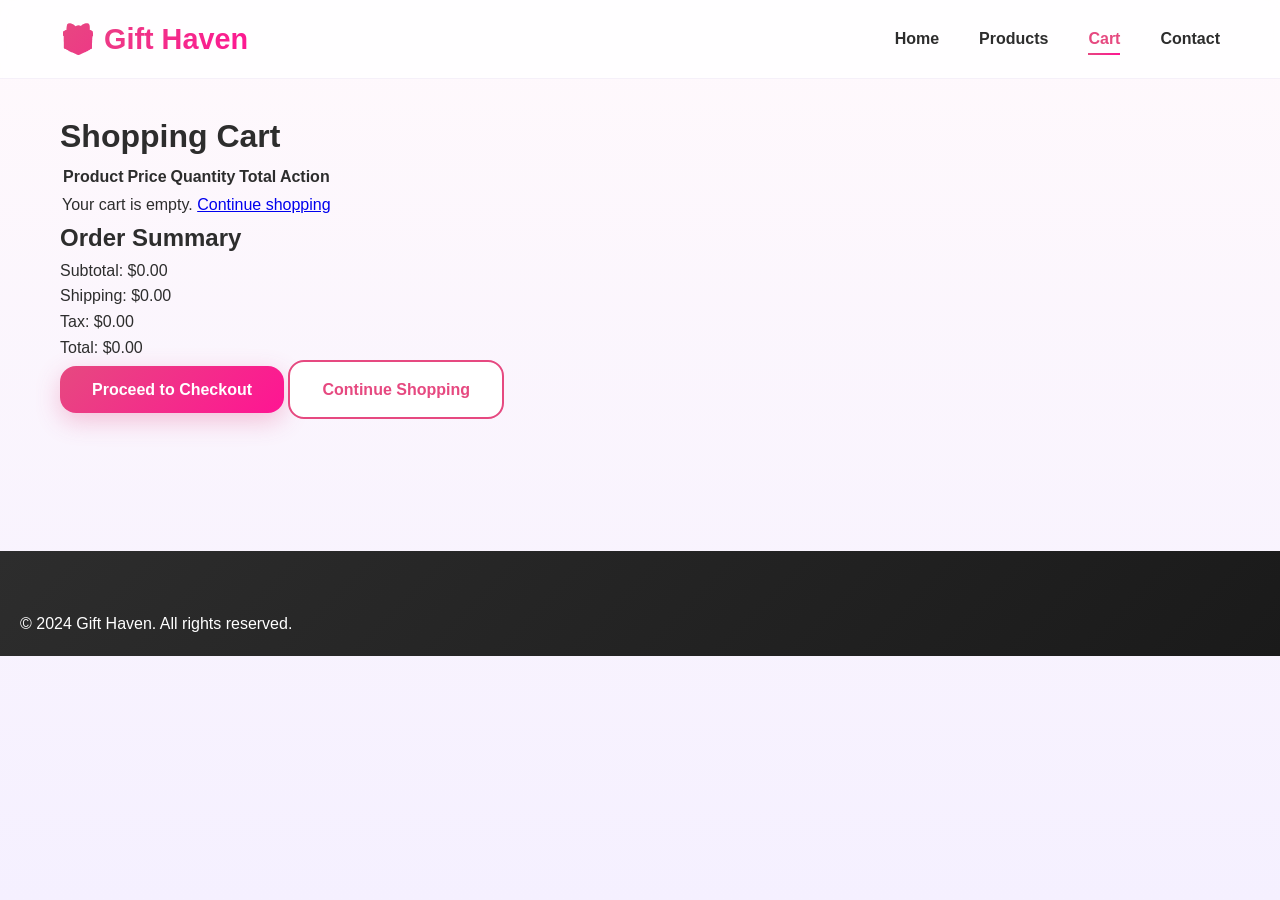
==== gift-haven/cart.html @ cdd5e43f "Initial commit: Gift Haven e-commerce website" ====
<!DOCTYPE html>
<html lang="en">

<head>
    <meta charset="UTF-8">
    <meta name="viewport" content="width=device-width, initial-scale=1.0">
    <title>Shopping Cart - Gift Haven</title>
    <link rel="stylesheet" href="css/style.css">
</head>

<body>
    <!-- Navigation Bar -->
    <nav class="navbar">
        <div class="nav-container">
            <div class="logo">🎁 Gift Haven</div>
            <ul class="nav-menu">
                <li><a href="index.html" class="nav-link">Home</a></li>
                <li><a href="products.html" class="nav-link">Products</a></li>
                <li><a href="cart.html" class="nav-link active">Cart</a></li>
                <li><a href="contact.html" class="nav-link">Contact</a></li>
            </ul>
        </div>
    </nav>

    <!-- Main Content -->
    <main class="container">
        <h1>Shopping Cart</h1>

        <!-- Cart Items -->
        <section class="cart-section">
            <table class="cart-table">
                <thead>
                    <tr>
                        <th>Product</th>
                        <th>Price</th>
                        <th>Quantity</th>
                        <th>Total</th>
                        <th>Action</th>
                    </tr>
                </thead>
                <tbody id="cart-items">
                    <!-- Cart items will be displayed here -->
                    <tr>
                        <td colspan="5" class="empty-cart">Your cart is empty. <a href="products.html">Continue
                                shopping</a></td>
                    </tr>
                </tbody>
            </table>
        </section>

        <!-- Cart Summary -->
        <section class="cart-summary">
            <h2>Order Summary</h2>
            <div class="summary-row">
                <span>Subtotal:</span>
                <span id="subtotal">$0.00</span>
            </div>
            <div class="summary-row">
                <span>Shipping:</span>
                <span id="shipping">$0.00</span>
            </div>
            <div class="summary-row">
                <span>Tax:</span>
                <span id="tax">$0.00</span>
            </div>
            <div class="summary-row total">
                <span>Total:</span>
                <span id="total">$0.00</span>
            </div>
            <button class="btn btn-primary btn-checkout">Proceed to Checkout</button>
            <a href="products.html" class="btn btn-secondary">Continue Shopping</a>
        </section>
    </main>

    <!-- Footer -->
    <footer class="footer">
        <p>&copy; 2024 Gift Haven. All rights reserved.</p>
    </footer>

    <script src="js/script.js"></script>
</body>

</html>
---- gift-haven/css/style.css ----
/* ================================
   Gift Haven - Premium Stylesheet
   ================================ */

/* Root Variables with Modern Color Palette */
:root {
    --primary-color: #e64980;
    --secondary-color: #ff1493;
    --accent-color: #b19cd9;
    --light-purple: #e6d9f0;
    --soft-pink: #ffe4f0;
    --white: #ffffff;
    --dark-text: #2d2d2d;
    --light-text: #666666;
    --border-color: rgba(230, 217, 240, 0.4);
    --padding: 20px;
    --border-radius: 16px;
    --gradient-primary: linear-gradient(135deg, #e64980 0%, #ff1493 100%);
    --gradient-light: linear-gradient(135deg, #ffe4f0 0%, #e6d9f0 100%);
}

/* Animations */
@keyframes fadeInUp {
    from {
        opacity: 0;
        transform: translateY(30px);
    }
    to {
        opacity: 1;
        transform: translateY(0);
    }
}

@keyframes slideIn {
    from {
        transform: translateX(400px);
        opacity: 0;
    }
    to {
        transform: translateX(0);
        opacity: 1;
    }
}

@keyframes slideOut {
    from {
        transform: translateX(0);
        opacity: 1;
    }
    to {
        transform: translateX(400px);
        opacity: 0;
    }
}

@keyframes float {
    0%, 100% {
        transform: translateY(0px);
    }
    50% {
        transform: translateY(-15px);
    }
}

@keyframes glow {
    0%, 100% {
        box-shadow: 0 0 20px rgba(230, 73, 128, 0.3);
    }
    50% {
        box-shadow: 0 0 40px rgba(230, 73, 128, 0.6);
    }
}

/* Reset & Base Styles */
* {
    margin: 0;
    padding: 0;
    box-sizing: border-box;
}

html {
    scroll-behavior: smooth;
}

body {
    font-family: 'Poppins', 'Montserrat', sans-serif;
    line-height: 1.6;
    color: var(--dark-text);
    background: linear-gradient(180deg, #fff9fc 0%, #f5f0ff 100%);
    min-height: 100vh;
}

/* Glassmorphism Effect */
.glass-effect {
    background: rgba(255, 255, 255, 0.95);
    backdrop-filter: blur(10px);
    border: 1px solid var(--border-color);
    border-radius: var(--border-radius);
}

/* ================================
   Navigation Bar - Modern Sticky
   ================================ */
.navbar {
    background: rgba(255, 255, 255, 0.8);
    backdrop-filter: blur(10px);
    border-bottom: 1px solid var(--border-color);
    position: sticky;
    top: 0;
    z-index: 1000;
    transition: all 0.3s ease;
}

.navbar.scrolled {
    box-shadow: 0 8px 32px rgba(0, 0, 0, 0.1);
    background: rgba(255, 255, 255, 0.95);
}

.nav-container {
    max-width: 1200px;
    margin: 0 auto;
    display: flex;
    justify-content: space-between;
    align-items: center;
    padding: 1rem var(--padding);
}

.logo {
    font-size: 1.8rem;
    font-weight: 800;
    background: var(--gradient-primary);
    -webkit-background-clip: text;
    -webkit-text-fill-color: transparent;
    background-clip: text;
    transition: transform 0.3s ease;
}

.logo:hover {
    transform: scale(1.05);
}

.nav-menu {
    list-style: none;
    display: flex;
    gap: 2.5rem;
}

.nav-link {
    text-decoration: none;
    color: var(--dark-text);
    font-weight: 600;
    font-size: 1rem;
    transition: all 0.3s ease;
    position: relative;
    padding: 0.5rem 0;
}

.nav-link::after {
    content: '';
    position: absolute;
    bottom: 0;
    left: 0;
    width: 0;
    height: 2px;
    background: var(--gradient-primary);
    transition: width 0.3s ease;
}

.nav-link:hover::after,
.nav-link.active::after {
    width: 100%;
}

.nav-link:hover,
.nav-link.active {
    color: var(--primary-color);
}

/* ================================
   Hero Section - Modern & Animated
   ================================ */
.hero {
    position: relative;
    min-height: 100vh;
    display: flex;
    align-items: center;
    justify-content: center;
    overflow: hidden;
    padding: 80px var(--padding);
}

.hero-bg-gradient {
    position: absolute;
    top: 0;
    left: 0;
    right: 0;
    bottom: 0;
    background: var(--gradient-light);
    z-index: 0;
}

.hero::before {
    content: '';
    position: absolute;
    top: -50%;
    right: -10%;
    width: 800px;
    height: 800px;
    background: radial-gradient(circle, rgba(230, 73, 128, 0.1) 0%, transparent 70%);
    border-radius: 50%;
    z-index: 1;
}

.hero {
    background: linear-gradient(135deg, #ffe4f0 0%, #e6d9f0 50%, #fff9fc 100%);
}

.hero-content {
    max-width: 1200px;
    display: grid;
    grid-template-columns: 1fr 1fr;
    gap: 4rem;
    align-items: center;
    position: relative;
    z-index: 2;
}

.hero-text {
    animation: fadeInUp 1s ease-out;
}

.hero-text h1 {
    font-size: 3.5rem;
    font-weight: 800;
    line-height: 1.2;
    margin-bottom: 1.5rem;
    color: var(--dark-text);
    letter-spacing: -1px;
}

.hero-text h1 span {
    background: var(--gradient-primary);
    -webkit-background-clip: text;
    -webkit-text-fill-color: transparent;
    background-clip: text;
}

.hero-text p {
    font-size: 1.3rem;
    color: var(--light-text);
    margin-bottom: 2.5rem;
    font-weight: 400;
}

.hero-buttons {
    display: flex;
    gap: 1.5rem;
    flex-wrap: wrap;
}

.hero-illustration {
    animation: float 3s ease-in-out infinite;
    text-align: center;
}

.gift-box {
    font-size: 200px;
    filter: drop-shadow(0 20px 40px rgba(230, 73, 128, 0.2));
    animation: glow 3s ease-in-out infinite;
}

/* ================================
   Button Styles - Modern
   ================================ */
.btn {
    padding: 0.9rem 2rem;
    border: none;
    border-radius: var(--border-radius);
    cursor: pointer;
    font-weight: 600;
    font-size: 1rem;
    text-decoration: none;
    display: inline-block;
    transition: all 0.3s ease;
    text-align: center;
    font-family: 'Poppins', sans-serif;
}

.btn-primary {
    background: var(--gradient-primary);
    color: var(--white);
    box-shadow: 0 8px 24px rgba(230, 73, 128, 0.3);
}

.btn-primary:hover {
    transform: translateY(-3px);
    box-shadow: 0 12px 32px rgba(230, 73, 128, 0.5);
}

.btn-secondary {
    background: var(--white);
    color: var(--primary-color);
    border: 2px solid var(--primary-color);
}

.btn-secondary:hover {
    background: var(--primary-color);
    color: var(--white);
    transform: translateY(-2px);
}

.btn-outline {
    background: transparent;
    color: var(--primary-color);
    border: 2px solid var(--primary-color);
}

.btn-outline:hover {
    background: var(--primary-color);
    color: var(--white);
}

.btn-lg {
    padding: 1rem 2.5rem;
    font-size: 1.1rem;
}

.btn-white {
    background: var(--white);
    color: var(--primary-color);
    box-shadow: 0 8px 24px rgba(0, 0, 0, 0.1);
}

.btn-white:hover {
    transform: translateY(-3px);
    box-shadow: 0 12px 32px rgba(0, 0, 0, 0.15);
}

.btn-icon {
    width: 45px;
    height: 45px;
    border-radius: 50%;
    padding: 0;
    display: flex;
    align-items: center;
    justify-content: center;
    background: var(--gradient-primary);
    color: var(--white);
}

.btn-icon:hover {
    transform: scale(1.1);
}

.btn-add {
    width: 100%;
    background: var(--gradient-primary);
    color: var(--white);
}

/* ================================
   Featured Section
   ================================ */
.featured {
    max-width: 1200px;
    margin: 0 auto;
    padding: 80px var(--padding);
}

.section-header {
    text-align: center;
    margin-bottom: 60px;
}

.section-header h2 {
    font-size: 2.8rem;
    font-weight: 800;
    color: var(--dark-text);
    margin-bottom: 1rem;
    letter-spacing: -0.5px;
}

.section-header p {
    font-size: 1.1rem;
    color: var(--light-text);
    max-width: 500px;
    margin: 0 auto;
}

/* ================================
   Product Grid - Modern Cards
   ================================ */
.product-grid {
    display: grid;
    grid-template-columns: repeat(auto-fit, minmax(300px, 1fr));
    gap: 2.5rem;
    margin-bottom: 4rem;
}

.product-card {
    background: var(--white);
    border-radius: var(--border-radius);
    overflow: hidden;
    transition: all 0.3s ease;
    animation: fadeInUp 0.6s ease-out backwards;
}

.product-card:hover {
    transform: translateY(-10px);
    box-shadow: 0 20px 40px rgba(0, 0, 0, 0.1);
}

.product-image {
    position: relative;
    height: 250px;
    overflow: hidden;
    background: linear-gradient(135deg, #ffe4f0 0%, #e6d9f0 100%);
}

.product-image img {
    width: 100%;
    height: 100%;
    object-fit: cover;
    transition: transform 0.3s ease;
}

.product-card:hover .product-image img {
    transform: scale(1.05);
}

.product-badge {
    position: absolute;
    top: 15px;
    right: 15px;
    background: var(--gradient-primary);
    color: var(--white);
    padding: 0.5rem 1rem;
    border-radius: 30px;
    font-size: 0.8rem;
    font-weight: 600;
}

.product-info {
    padding: 1.5rem;
}

.product-info h3 {
    font-size: 1.3rem;
    font-weight: 700;
    color: var(--primary-color);
    margin-bottom: 0.5rem;
}

.product-info p {
    color: var(--light-text);
    font-size: 0.95rem;
    margin-bottom: 1rem;
}

.product-footer {
    display: flex;
    justify-content: space-between;
    align-items: center;
}

.price {
    font-size: 1.5rem;
    font-weight: 700;
    background: var(--gradient-primary);
    -webkit-background-clip: text;
    -webkit-text-fill-color: transparent;
    background-clip: text;
}

.view-all-container {
    text-align: center;
    margin-top: 2rem;
}

/* ================================
   Categories Section
   ================================ */
.categories {
    max-width: 1200px;
    margin: 0 auto;
    padding: 80px var(--padding);
}

.categories-grid {
    display: grid;
    grid-template-columns: repeat(auto-fit, minmax(250px, 1fr));
    gap: 2rem;
}

.category-card {
    padding: 2.5rem;
    text-align: center;
    cursor: pointer;
    transition: all 0.3s ease;
    animation: fadeInUp 0.6s ease-out backwards;
}

.category-card:hover {
    transform: translateY(-8px);
    box-shadow: 0 20px 40px rgba(230, 73, 128, 0.15);
}

.category-icon {
    font-size: 4rem;
    margin-bottom: 1rem;
    animation: float 3s ease-in-out infinite;
}

.category-card h3 {
    font-size: 1.5rem;
    font-weight: 700;
    color: var(--dark-text);
    margin-bottom: 0.5rem;
}

.category-card p {
    color: var(--light-text);
    margin-bottom: 1.5rem;
}

.category-link {
    color: var(--primary-color);
    text-decoration: none;
    font-weight: 600;
    transition: all 0.3s ease;
}

.category-link:hover {
    color: var(--secondary-color);
}

/* ================================
   Special Offer Section
   ================================ */
.special-offer {
    max-width: 1200px;
    margin: 60px auto;
    padding: 0 var(--padding);
}

.offer-content {
    background: var(--gradient-primary);
    padding: 3rem;
    border-radius: var(--border-radius);
    display: flex;
    justify-content: space-between;
    align-items: center;
    gap: 2rem;
}

.offer-text {
    flex: 1;
}

.offer-text h2 {
    font-size: 2.2rem;
    color: var(--white);
    font-weight: 800;
    margin-bottom: 1rem;
}

.offer-text p {
    font-size: 1.1rem;
    color: rgba(255, 255, 255, 0.9);
    margin-bottom: 1rem;
}

.offer-code {
    display: inline-block;
    background: rgba(255, 255, 255, 0.2);
    padding: 0.8rem 1.5rem;
    border-radius: 30px;
    color: var(--white);
    font-weight: 600;
}

.offer-content .btn {
    white-space: nowrap;
}

/* ================================
   Why Choose Us Section
   ================================ */
.why-us {
    max-width: 1200px;
    margin: 0 auto;
    padding: 80px var(--padding);
}

.benefits-grid {
    display: grid;
    grid-template-columns: repeat(auto-fit, minmax(250px, 1fr));
    gap: 2rem;
}

.benefit-card {
    text-align: center;
    padding: 2rem;
    animation: fadeInUp 0.6s ease-out backwards;
}

.benefit-icon {
    width: 70px;
    height: 70px;
    margin: 0 auto 1.5rem;
    background: var(--gradient-primary);
    color: var(--white);
    border-radius: 50%;
    display: flex;
    align-items: center;
    justify-content: center;
    font-size: 2rem;
    font-weight: bold;
}

.benefit-card h3 {
    font-size: 1.3rem;
    font-weight: 700;
    color: var(--dark-text);
    margin-bottom: 0.5rem;
}

.benefit-card p {
    color: var(--light-text);
}

/* ================================
   Footer - Premium Style
   ================================ */
.footer {
    background: linear-gradient(135deg, #2d2d2d 0%, #1a1a1a 100%);
    color: var(--white);
    padding: 60px var(--padding) 20px;
    margin-top: 100px;
}

.footer-container {
    max-width: 1200px;
    margin: 0 auto;
    display: grid;
    grid-template-columns: repeat(auto-fit, minmax(250px, 1fr));
    gap: 3rem;
    margin-bottom: 2rem;
}

.footer-section h4 {
    font-size: 1.2rem;
    font-weight: 700;
    margin-bottom: 1.5rem;
    color: var(--white);
}

.footer-section p {
    color: rgba(255, 255, 255, 0.7);
    margin-bottom: 1rem;
}

.footer-section ul {
    list-style: none;
}

.footer-section ul li {
    margin-bottom: 0.8rem;
}

.footer-section a {
    color: rgba(255, 255, 255, 0.7);
    text-decoration: none;
    transition: color 0.3s ease;
}

.footer-section a:hover {
    color: var(--white);
}

.social-links {
    display: flex;
    gap: 1rem;
    margin-top: 1.5rem;
}

.social-icon {
    width: 40px;
    height: 40px;
    background: rgba(255, 255, 255, 0.1);
    border-radius: 50%;
    display: flex;
    align-items: center;
    justify-content: center;
    color: var(--white);
    text-decoration: none;
    transition: all 0.3s ease;
}

.social-icon:hover {
    background: var(--primary-color);
    transform: translateY(-3px);
}

.newsletter-form {
    display: flex;
    gap: 0.5rem;
    margin-top: 1rem;
}

.newsletter-form input {
    flex: 1;
    padding: 0.8rem;
    border: none;
    border-radius: var(--border-radius);
    font-family: inherit;
}

.newsletter-form .btn {
    padding: 0.8rem 1.5rem;
}

.footer-bottom {
    text-align: center;
    padding-top: 2rem;
    border-top: 1px solid rgba(255, 255, 255, 0.1);
    color: rgba(255, 255, 255, 0.6);
}

/* ================================
   Container
   ================================ */
.container {
    max-width: 1200px;
    margin: 0 auto;
    padding: 2rem var(--padding);
}

/* ================================
   Responsive Design
   ================================ */

@media (max-width: 1024px) {
    .hero-content {
        grid-template-columns: 1fr;
        gap: 2rem;
    }

    .hero-text h1 {
        font-size: 2.5rem;
    }

    .gift-box {
        font-size: 120px;
    }

    .offer-content {
        flex-direction: column;
        text-align: center;
    }
}

@media (max-width: 768px) {
    .nav-menu {
        gap: 1rem;
    }

    .logo {
        font-size: 1.3rem;
    }

    .hero-text h1 {
        font-size: 2rem;
    }

    .hero-text p {
        font-size: 1rem;
    }

    .product-grid {
        grid-template-columns: repeat(auto-fit, minmax(200px, 1fr));
        gap: 1.5rem;
    }

    .section-header h2 {
        font-size: 2rem;
    }

    .offer-content {
        padding: 2rem;
    }

    .offer-text h2 {
        font-size: 1.5rem;
    }
}

@media (max-width: 480px) {
    .nav-container {
        flex-direction: column;
        gap: 0.5rem;
    }

    .nav-menu {
        flex-direction: column;
        gap: 0.5rem;
        text-align: center;
    }

    .hero {
        padding: 40px var(--padding);
        min-height: auto;
    }

    .hero-text h1 {
        font-size: 1.5rem;
    }

    .hero-text p {
        font-size: 0.95rem;
        margin-bottom: 1.5rem;
    }

    .hero-buttons {
        flex-direction: column;
    }

    .btn-lg {
        padding: 0.9rem 1.5rem;
        font-size: 1rem;
    }

    .gift-box {
        font-size: 80px;
    }

    .product-grid {
        grid-template-columns: 1fr;
        gap: 1rem;
    }

    .section-header h2 {
        font-size: 1.5rem;
    }

    .section-header p {
        font-size: 0.95rem;
    }

    .footer-container {
        grid-template-columns: 1fr;
        gap: 1.5rem;
    }

    .categories-grid {
        gap: 1.5rem;
    }

    .category-icon {
        font-size: 3rem;
    }

    .benefit-card {
        padding: 1.5rem;
    }
}

/* Data attributes for animations */
[data-aos] {
    opacity: 0;
}

[data-aos="fade-up"] {
    animation: fadeInUp 0.6s ease-out forwards;
}

[data-aos-delay="100"] {
    animation-delay: 0.1s;
}

[data-aos-delay="200"] {
    animation-delay: 0.2s;
}

[data-aos-delay="300"] {
    animation-delay: 0.3s;
}

[data-aos-delay="400"] {
    animation-delay: 0.4s;
}

[data-aos-delay="500"] {
    animation-delay: 0.5s;
}
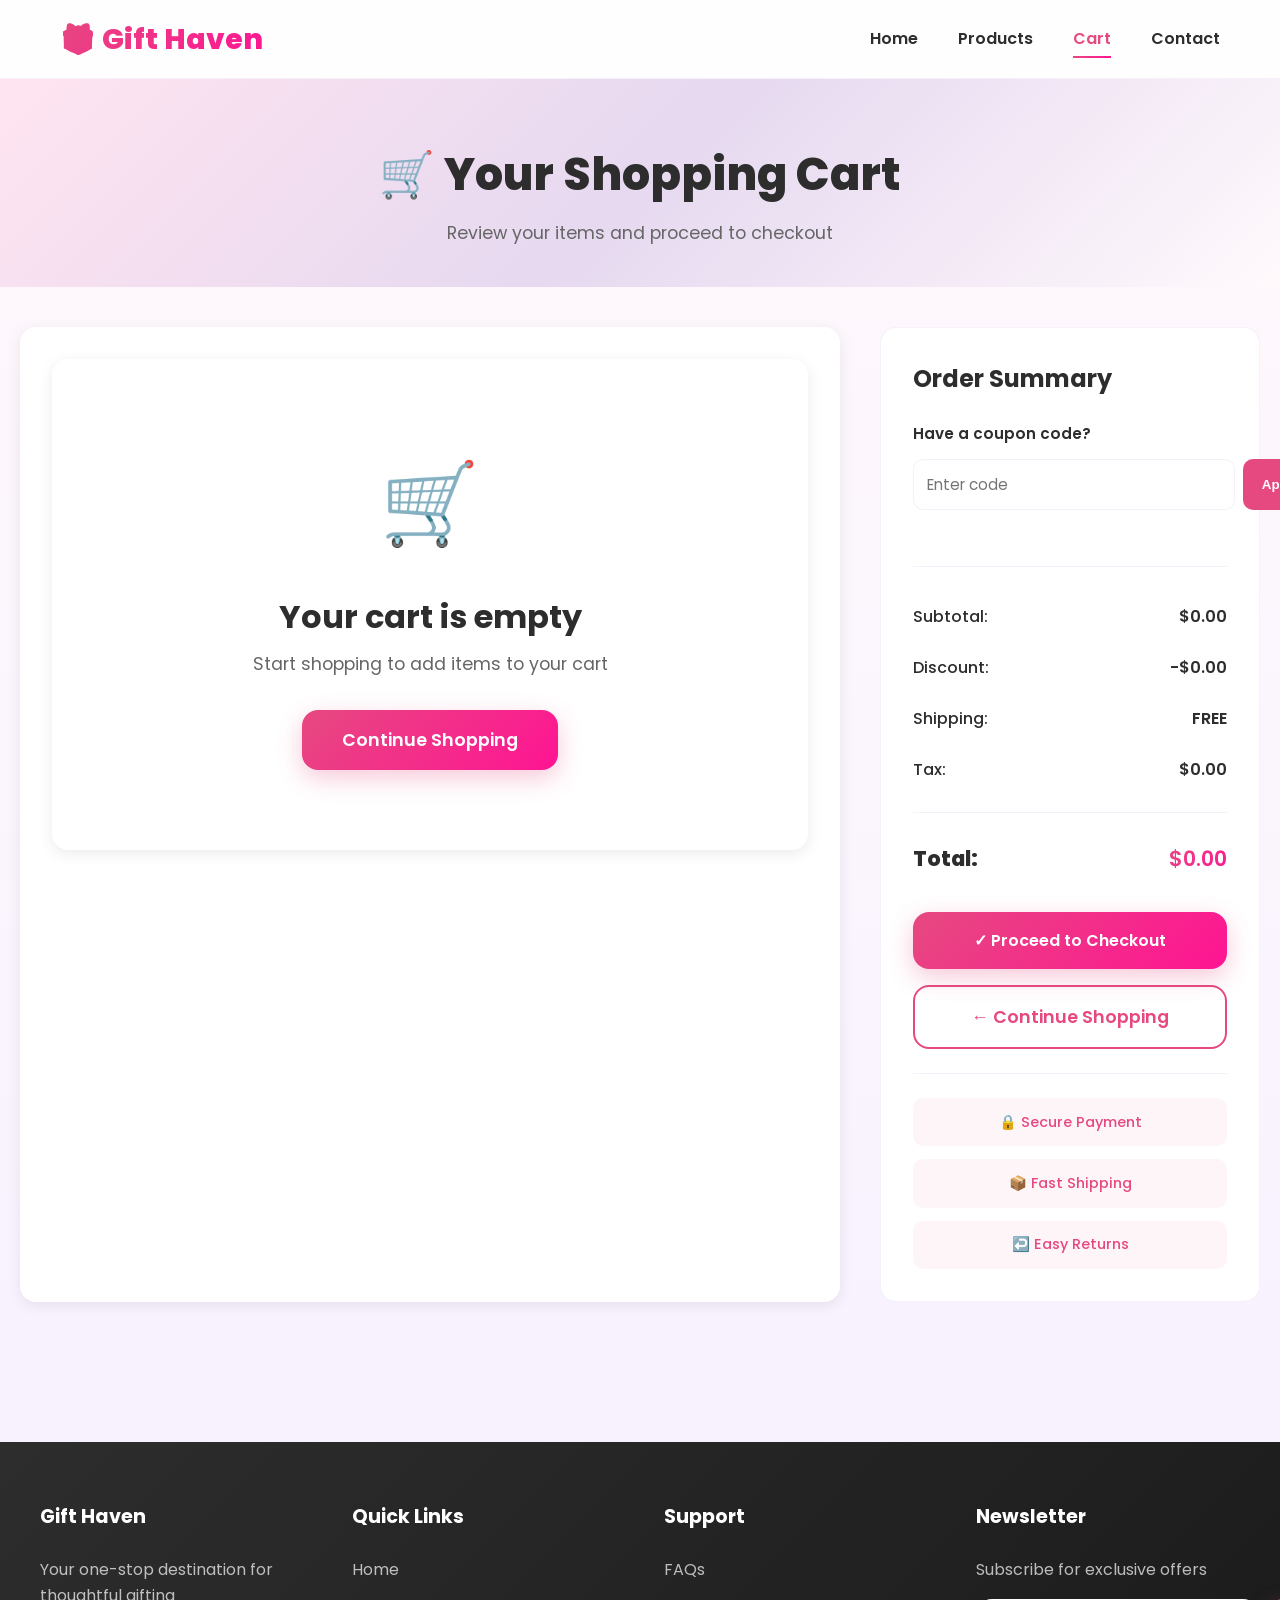
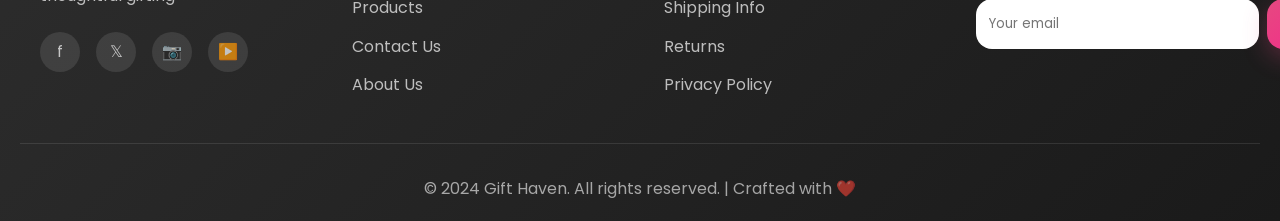
==== commit 170b2156: "Add modern, attractive cart page with coupon system and advanced styling" ====
--- a/gift-haven/cart.html
+++ b/gift-haven/cart.html
@@ -5,79 +5,387 @@
     <meta charset="UTF-8">
     <meta name="viewport" content="width=device-width, initial-scale=1.0">
     <title>Shopping Cart - Gift Haven</title>
+
+    <!-- Google Fonts -->
+    <link rel="preconnect" href="https://fonts.googleapis.com">
+    <link rel="preconnect" href="https://fonts.gstatic.com" crossorigin>
+    <link href="https://fonts.googleapis.com/css2?family=Poppins:wght@300;400;500;600;700;800&display=swap"
+        rel="stylesheet">
+
     <link rel="stylesheet" href="css/style.css">
 </head>
 
 <body>
     <!-- Navigation Bar -->
-    <nav class="navbar">
+    <nav class="navbar" id="navbar">
         <div class="nav-container">
             <div class="logo">🎁 Gift Haven</div>
             <ul class="nav-menu">
                 <li><a href="index.html" class="nav-link">Home</a></li>
                 <li><a href="products.html" class="nav-link">Products</a></li>
-                <li><a href="cart.html" class="nav-link active">Cart</a></li>
+                <li><a href="cart.html" class="nav-link active">Cart <span class="cart-count"
+                            id="cart-count">0</span></a></li>
                 <li><a href="contact.html" class="nav-link">Contact</a></li>
             </ul>
         </div>
     </nav>
 
+    <!-- Page Header -->
+    <div class="cart-header">
+        <h1>🛒 Your Shopping Cart</h1>
+        <p>Review your items and proceed to checkout</p>
+    </div>
+
     <!-- Main Content -->
-    <main class="container">
-        <h1>Shopping Cart</h1>
-
-        <!-- Cart Items -->
-        <section class="cart-section">
-            <table class="cart-table">
-                <thead>
-                    <tr>
-                        <th>Product</th>
-                        <th>Price</th>
-                        <th>Quantity</th>
-                        <th>Total</th>
-                        <th>Action</th>
-                    </tr>
-                </thead>
-                <tbody id="cart-items">
-                    <!-- Cart items will be displayed here -->
-                    <tr>
-                        <td colspan="5" class="empty-cart">Your cart is empty. <a href="products.html">Continue
-                                shopping</a></td>
-                    </tr>
-                </tbody>
-            </table>
-        </section>
-
-        <!-- Cart Summary -->
-        <section class="cart-summary">
-            <h2>Order Summary</h2>
-            <div class="summary-row">
-                <span>Subtotal:</span>
-                <span id="subtotal">$0.00</span>
-            </div>
-            <div class="summary-row">
-                <span>Shipping:</span>
-                <span id="shipping">$0.00</span>
-            </div>
-            <div class="summary-row">
-                <span>Tax:</span>
-                <span id="tax">$0.00</span>
-            </div>
-            <div class="summary-row total">
-                <span>Total:</span>
-                <span id="total">$0.00</span>
-            </div>
-            <button class="btn btn-primary btn-checkout">Proceed to Checkout</button>
-            <a href="products.html" class="btn btn-secondary">Continue Shopping</a>
-        </section>
+    <main class="cart-container">
+        <div class="cart-wrapper">
+
+            <!-- Cart Items Section -->
+            <section class="cart-items-section">
+                <div id="emptyCart" class="empty-cart-message">
+                    <div class="empty-icon">🛒</div>
+                    <h2>Your cart is empty</h2>
+                    <p>Start shopping to add items to your cart</p>
+                    <a href="products.html" class="btn btn-primary btn-lg">Continue Shopping</a>
+                </div>
+
+                <div id="cartContent" style="display: none;">
+                    <!-- Cart Items List -->
+                    <div id="cartItemsList" class="cart-items-list">
+                        <!-- Cart items will be rendered here -->
+                    </div>
+                </div>
+            </section>
+
+            <!-- Order Summary Section -->
+            <aside class="order-summary glass-effect">
+                <h2>Order Summary</h2>
+
+                <!-- Coupon Section -->
+                <div class="coupon-section">
+                    <label>Have a coupon code?</label>
+                    <div class="coupon-input-group">
+                        <input type="text" id="couponInput" class="coupon-input" placeholder="Enter code"
+                            onkeypress="handleCouponKeyPress(event)">
+                        <button class="btn-apply-coupon" onclick="applyCoupon()">Apply</button>
+                    </div>
+                    <div id="couponMessage" class="coupon-message"></div>
+                </div>
+
+                <!-- Summary Details -->
+                <div class="summary-details">
+                    <div class="summary-row">
+                        <span>Subtotal:</span>
+                        <span id="subtotal">$0.00</span>
+                    </div>
+                    <div class="summary-row">
+                        <span>Discount:</span>
+                        <span id="discount">$0.00</span>
+                    </div>
+                    <div class="summary-row">
+                        <span>Shipping:</span>
+                        <span id="shipping">$0.00</span>
+                    </div>
+                    <div class="summary-row">
+                        <span>Tax:</span>
+                        <span id="tax">$0.00</span>
+                    </div>
+                    <div class="summary-divider"></div>
+                    <div class="summary-row total">
+                        <span>Total:</span>
+                        <span id="total">$0.00</span>
+                    </div>
+                </div>
+
+                <!-- Buttons -->
+                <div class="summary-buttons">
+                    <button class="btn btn-primary btn-lg btn-checkout" onclick="proceedToCheckout()">
+                        ✓ Proceed to Checkout
+                    </button>
+                    <a href="products.html" class="btn btn-outline btn-lg">
+                        ← Continue Shopping
+                    </a>
+                </div>
+
+                <!-- Trust Badges -->
+                <div class="trust-badges">
+                    <div class="badge">🔒 Secure Payment</div>
+                    <div class="badge">📦 Fast Shipping</div>
+                    <div class="badge">↩️ Easy Returns</div>
+                </div>
+            </aside>
+
+        </div>
     </main>
 
     <!-- Footer -->
     <footer class="footer">
-        <p>&copy; 2024 Gift Haven. All rights reserved.</p>
+        <div class="footer-container">
+            <div class="footer-section">
+                <h4>Gift Haven</h4>
+                <p>Your one-stop destination for thoughtful gifting</p>
+                <div class="social-links">
+                    <a href="#" class="social-icon">f</a>
+                    <a href="#" class="social-icon">𝕏</a>
+                    <a href="#" class="social-icon">📷</a>
+                    <a href="#" class="social-icon">▶️</a>
+                </div>
+            </div>
+
+            <div class="footer-section">
+                <h4>Quick Links</h4>
+                <ul>
+                    <li><a href="index.html">Home</a></li>
+                    <li><a href="products.html">Products</a></li>
+                    <li><a href="contact.html">Contact Us</a></li>
+                    <li><a href="#">About Us</a></li>
+                </ul>
+            </div>
+
+            <div class="footer-section">
+                <h4>Support</h4>
+                <ul>
+                    <li><a href="#">FAQs</a></li>
+                    <li><a href="#">Shipping Info</a></li>
+                    <li><a href="#">Returns</a></li>
+                    <li><a href="#">Privacy Policy</a></li>
+                </ul>
+            </div>
+
+            <div class="footer-section">
+                <h4>Newsletter</h4>
+                <p>Subscribe for exclusive offers</p>
+                <form class="newsletter-form">
+                    <input type="email" placeholder="Your email" required>
+                    <button type="submit" class="btn btn-primary">Subscribe</button>
+                </form>
+            </div>
+        </div>
+
+        <div class="footer-bottom">
+            <p>&copy; 2024 Gift Haven. All rights reserved. | Crafted with ❤️</p>
+        </div>
     </footer>
 
     <script src="js/script.js"></script>
+    <script>
+        // Coupon codes database
+        const validCoupons = {
+            'GIFT20': 0.20,      // 20% off
+            'WELCOME10': 0.10,   // 10% off
+            'SAVE15': 0.15,      // 15% off
+            'FRIEND25': 0.25     // 25% off
+        };
+
+        let appliedDiscount = 0;
+
+        // Initialize cart on page load
+        document.addEventListener('DOMContentLoaded', function () {
+            displayCart();
+            updateNavbarScroll();
+            updateCartCount();
+        });
+
+        // Update navbar scroll effect
+        window.addEventListener('scroll', updateNavbarScroll);
+
+        function updateNavbarScroll() {
+            const navbar = document.getElementById('navbar');
+            if (window.scrollY > 50) {
+                navbar.classList.add('scrolled');
+            } else {
+                navbar.classList.remove('scrolled');
+            }
+        }
+
+        // Display cart items
+        function displayCart() {
+            const emptyCart = document.getElementById('emptyCart');
+            const cartContent = document.getElementById('cartContent');
+            const cartItemsList = document.getElementById('cartItemsList');
+
+            if (cart.length === 0) {
+                emptyCart.style.display = 'flex';
+                cartContent.style.display = 'none';
+                updateCartSummary(0, 0, 0);
+                return;
+            }
+
+            emptyCart.style.display = 'none';
+            cartContent.style.display = 'block';
+            cartItemsList.innerHTML = '';
+
+            cart.forEach((item, index) => {
+                const cartItem = createCartItem(item, index);
+                cartItemsList.appendChild(cartItem);
+                // Stagger animation
+                setTimeout(() => {
+                    cartItem.style.animation = `fadeInUp 0.5s ease-out forwards`;
+                }, index * 50);
+            });
+
+            updateCartTotals();
+        }
+
+        // Create cart item element
+        function createCartItem(item, index) {
+            const itemDiv = document.createElement('div');
+            itemDiv.className = 'cart-item glass-effect';
+            itemDiv.style.opacity = '0';
+
+            const itemTotal = item.price * item.quantity;
+
+            itemDiv.innerHTML = `
+                <div class="cart-item-image">
+                    <img src="${item.image || 'images/placeholder-1.jpg'}" alt="${item.name}">
+                </div>
+                <div class="cart-item-details">
+                    <h3>${item.name}</h3>
+                    <p class="item-price">$${item.price.toFixed(2)}</p>
+                </div>
+                <div class="cart-item-quantity">
+                    <button class="qty-btn" onclick="decreaseQuantity(${item.id})">−</button>
+                    <input type="number" value="${item.quantity}" min="1" readonly>
+                    <button class="qty-btn" onclick="increaseQuantity(${item.id})">+</button>
+                </div>
+                <div class="cart-item-total">
+                    <div class="item-total-label">Total</div>
+                    <div class="item-total-price">$${itemTotal.toFixed(2)}</div>
+                </div>
+                <button class="btn-remove" onclick="removeFromCart(${item.id}, '${item.name}')" title="Remove item">
+                    ✕
+                </button>
+            `;
+
+            return itemDiv;
+        }
+
+        // Increase quantity
+        function increaseQuantity(productId) {
+            const product = cart.find(item => item.id === productId);
+            if (product) {
+                product.quantity += 1;
+                saveCart();
+                displayCart();
+                showNotification(`${product.name} quantity increased!`, 'info');
+            }
+        }
+
+        // Decrease quantity
+        function decreaseQuantity(productId) {
+            const product = cart.find(item => item.id === productId);
+            if (product && product.quantity > 1) {
+                product.quantity -= 1;
+                saveCart();
+                displayCart();
+                showNotification(`${product.name} quantity decreased!`, 'info');
+            }
+        }
+
+        // Remove from cart
+        function removeFromCart(productId, productName) {
+            cart = cart.filter(item => item.id !== productId);
+            saveCart();
+            displayCart();
+            showNotification(`${productName} removed from cart`, 'success');
+        }
+
+        // Calculate and update totals
+        function updateCartTotals() {
+            let subtotal = 0;
+            cart.forEach(item => {
+                subtotal += item.price * item.quantity;
+            });
+
+            const discountAmount = subtotal * appliedDiscount;
+            const discountedSubtotal = subtotal - discountAmount;
+            const shipping = discountedSubtotal > 0 ? (discountedSubtotal > 100 ? 0 : 10) : 0;
+            const tax = discountedSubtotal * 0.08;
+            const total = discountedSubtotal + shipping + tax;
+
+            updateCartSummary(subtotal, discountAmount, shipping, tax, total);
+        }
+
+        // Update cart summary display
+        function updateCartSummary(subtotal, discount = 0, shipping = 0, tax = 0, total = 0) {
+            const subtotalEl = document.getElementById('subtotal');
+            const discountEl = document.getElementById('discount');
+            const shippingEl = document.getElementById('shipping');
+            const taxEl = document.getElementById('tax');
+            const totalEl = document.getElementById('total');
+
+            if (subtotalEl) subtotalEl.textContent = `$${subtotal.toFixed(2)}`;
+            if (discountEl) discountEl.textContent = `-$${discount.toFixed(2)}`;
+            if (shippingEl) shippingEl.textContent = shipping > 0 ? `$${shipping.toFixed(2)}` : 'FREE';
+            if (taxEl) taxEl.textContent = `$${tax.toFixed(2)}`;
+            if (totalEl) totalEl.textContent = `$${total.toFixed(2)}`;
+        }
+
+        // Apply coupon
+        function applyCoupon() {
+            const couponCode = document.getElementById('couponInput').value.trim().toUpperCase();
+            const couponMessage = document.getElementById('couponMessage');
+
+            if (!couponCode) {
+                couponMessage.textContent = 'Please enter a coupon code';
+                couponMessage.className = 'coupon-message error';
+                return;
+            }
+
+            if (validCoupons.hasOwnProperty(couponCode)) {
+                appliedDiscount = validCoupons[couponCode];
+                const discountPercent = Math.round(appliedDiscount * 100);
+                couponMessage.textContent = `✓ Coupon applied! ${discountPercent}% off`;
+                couponMessage.className = 'coupon-message success';
+                showNotification(`${couponCode} coupon applied - ${discountPercent}% off!`, 'success');
+                updateCartTotals();
+                document.getElementById('couponInput').disabled = true;
+                document.querySelector('.btn-apply-coupon').disabled = true;
+            } else {
+                couponMessage.textContent = 'Invalid coupon code';
+                couponMessage.className = 'coupon-message error';
+                showNotification('Coupon code not found', 'error');
+            }
+        }
+
+        // Handle Enter key for coupon
+        function handleCouponKeyPress(event) {
+            if (event.key === 'Enter') {
+                applyCoupon();
+            }
+        }
+
+        // Proceed to checkout
+        function proceedToCheckout() {
+            if (cart.length === 0) {
+                showNotification('Your cart is empty!', 'error');
+                return;
+            }
+
+            showNotification('Processing your order... Redirecting to checkout', 'success');
+
+            setTimeout(() => {
+                // In a real application, this would redirect to a checkout page
+                // For now, show a confirmation
+                alert(`Thank you for your order!\n\nTotal: $${document.getElementById('total').textContent}\n\nOrder ID: #${Math.random().toString(36).substr(2, 9).toUpperCase()}`);
+                // Clear cart
+                cart = [];
+                saveCart();
+                displayCart();
+                appliedDiscount = 0;
+            }, 1500);
+        }
+
+        // Update cart count in navbar
+        function updateCartCount() {
+            const cartCountEl = document.getElementById('cart-count');
+            if (!cartCountEl) return;
+
+            const totalItems = cart.reduce((sum, item) => sum + item.quantity, 0);
+            cartCountEl.textContent = totalItems;
+            cartCountEl.style.display = totalItems > 0 ? 'inline-flex' : 'none';
+        }
+    </script>
 </body>
 
 </html>
--- a/gift-haven/css/style.css
+++ b/gift-haven/css/style.css
@@ -737,6 +737,342 @@
 }
 
 /* ================================
+   Products Page - Modern Design
+   ================================ */
+
+/* Products Header */
+.products-header {
+    text-align: center;
+    padding: 60px var(--padding) 40px;
+    background: linear-gradient(135deg, #ffe4f0 0%, #e6d9f0 50%, #fff9fc 100%);
+}
+
+.products-header h1 {
+    font-size: 2.8rem;
+    font-weight: 800;
+    color: var(--dark-text);
+    margin-bottom: 0.5rem;
+}
+
+.products-header p {
+    font-size: 1.1rem;
+    color: var(--light-text);
+}
+
+/* Products Container */
+.products-container {
+    max-width: 1400px;
+    margin: 0 auto;
+    padding: 40px var(--padding);
+}
+
+/* Search & Filter Wrapper */
+.search-filter-wrapper {
+    margin-bottom: 40px;
+}
+
+/* Search Bar */
+.search-bar-container {
+    position: relative;
+    margin-bottom: 20px;
+}
+
+.search-input {
+    width: 100%;
+    padding: 15px 20px 15px 45px;
+    border: 1px solid var(--border-color);
+    border-radius: var(--border-radius);
+    font-size: 1rem;
+    font-family: 'Poppins', sans-serif;
+    transition: all 0.3s ease;
+}
+
+.search-input:focus {
+    outline: none;
+    border-color: var(--primary-color);
+    box-shadow: 0 0 15px rgba(230, 73, 128, 0.15);
+}
+
+.search-icon {
+    position: absolute;
+    left: 15px;
+    top: 50%;
+    transform: translateY(-50%);
+    font-size: 1.2rem;
+}
+
+/* Filter Controls */
+.filter-controls {
+    display: grid;
+    grid-template-columns: repeat(auto-fit, minmax(180px, 1fr));
+    gap: 15px;
+    padding: 20px;
+}
+
+.filter-group {
+    display: flex;
+    flex-direction: column;
+}
+
+.filter-group label {
+    font-weight: 600;
+    color: var(--dark-text);
+    margin-bottom: 0.5rem;
+    font-size: 0.95rem;
+}
+
+.filter-group select {
+    padding: 0.8rem;
+    border: 1px solid var(--border-color);
+    border-radius: var(--border-radius);
+    background-color: var(--white);
+    color: var(--dark-text);
+    font-family: 'Poppins', sans-serif;
+    cursor: pointer;
+    transition: all 0.3s ease;
+    font-size: 0.95rem;
+}
+
+.filter-group select:hover {
+    border-color: var(--primary-color);
+}
+
+.filter-group select:focus {
+    outline: none;
+    border-color: var(--primary-color);
+    box-shadow: 0 0 8px rgba(230, 73, 128, 0.2);
+}
+
+/* Clear Filters Button */
+.btn-clear-filters {
+    padding: 0.8rem 1.5rem;
+    background: rgba(230, 73, 128, 0.1);
+    color: var(--primary-color);
+    border: 1px solid var(--primary-color);
+    border-radius: var(--border-radius);
+    cursor: pointer;
+    font-weight: 600;
+    transition: all 0.3s ease;
+    align-self: flex-end;
+}
+
+.btn-clear-filters:hover {
+    background: var(--primary-color);
+    color: var(--white);
+}
+
+/* Products Info */
+.products-info {
+    margin-bottom: 20px;
+}
+
+.products-info p {
+    color: var(--light-text);
+    font-weight: 500;
+}
+
+/* Products Grid */
+.products-grid {
+    display: grid;
+    grid-template-columns: repeat(auto-fill, minmax(280px, 1fr));
+    gap: 2.5rem;
+    margin-bottom: 40px;
+    animation: fadeInUp 0.6s ease-out;
+}
+
+.product-card {
+    background: var(--white);
+    border-radius: var(--border-radius);
+    overflow: hidden;
+    transition: all 0.4s cubic-bezier(0.4, 0, 0.2, 1);
+    box-shadow: 0 4px 15px rgba(0, 0, 0, 0.08);
+    position: relative;
+    animation: fadeInUp 0.6s ease-out backwards;
+}
+
+.product-card:hover {
+    transform: translateY(-12px) perspective(1000px) rotateX(2deg);
+    box-shadow: 0 15px 40px rgba(230, 73, 128, 0.2);
+}
+
+.product-image {
+    position: relative;
+    height: 260px;
+    overflow: hidden;
+    background: linear-gradient(135deg, #ffe4f0 0%, #e6d9f0 100%);
+}
+
+.product-image img {
+    width: 100%;
+    height: 100%;
+    object-fit: cover;
+    transition: transform 0.4s ease;
+}
+
+.product-card:hover .product-image img {
+    transform: scale(1.08) rotate(1deg);
+}
+
+/* Product Badge */
+.product-badge {
+    position: absolute;
+    top: 12px;
+    right: 12px;
+    padding: 0.6rem 1.2rem;
+    border-radius: 50px;
+    font-size: 0.75rem;
+    font-weight: 700;
+    text-transform: uppercase;
+    letter-spacing: 0.5px;
+    z-index: 10;
+}
+
+.badge-new {
+    background: linear-gradient(135deg, #4CAF50 0%, #45a049 100%);
+    color: var(--white);
+    box-shadow: 0 4px 12px rgba(76, 175, 80, 0.3);
+}
+
+.badge-bestseller {
+    background: linear-gradient(135deg, var(--primary-color) 0%, var(--secondary-color) 100%);
+    color: var(--white);
+    box-shadow: 0 4px 12px rgba(230, 73, 128, 0.3);
+}
+
+/* Wishlist Button */
+.wishlist-btn {
+    position: absolute;
+    top: 12px;
+    left: 12px;
+    width: 45px;
+    height: 45px;
+    border-radius: 50%;
+    background: rgba(255, 255, 255, 0.9);
+    border: none;
+    cursor: pointer;
+    font-size: 1.5rem;
+    display: flex;
+    align-items: center;
+    justify-content: center;
+    transition: all 0.3s ease;
+    z-index: 9;
+    box-shadow: 0 4px 12px rgba(0, 0, 0, 0.1);
+}
+
+.wishlist-btn:hover {
+    transform: scale(1.1);
+    background: var(--primary-color);
+}
+
+.wishlist-btn.wishlisted {
+    color: var(--primary-color);
+    background: rgba(230, 73, 128, 0.1);
+}
+
+/* Product Content */
+.product-content {
+    padding: 1.5rem;
+}
+
+.product-content h3 {
+    font-size: 1.2rem;
+    font-weight: 700;
+    color: var(--dark-text);
+    margin-bottom: 0.5rem;
+    transition: color 0.3s ease;
+}
+
+.product-card:hover .product-content h3 {
+    color: var(--primary-color);
+}
+
+.product-desc {
+    color: var(--light-text);
+    font-size: 0.9rem;
+    margin-bottom: 0.8rem;
+    line-height: 1.5;
+}
+
+/* Product Rating */
+.product-rating {
+    display: flex;
+    align-items: center;
+    gap: 0.5rem;
+    margin-bottom: 1rem;
+}
+
+.stars {
+    font-size: 1rem;
+}
+
+.rating-text {
+    color: var(--light-text);
+    font-size: 0.85rem;
+    font-weight: 500;
+}
+
+/* Product Footer */
+.product-footer {
+    display: flex;
+    justify-content: space-between;
+    align-items: center;
+    gap: 1rem;
+}
+
+.product-price {
+    font-size: 1.6rem;
+    font-weight: 800;
+    background: var(--gradient-primary);
+    -webkit-background-clip: text;
+    -webkit-text-fill-color: transparent;
+    background-clip: text;
+}
+
+.product-card .btn-icon {
+    width: 45px;
+    height: 45px;
+    padding: 0;
+    flex-shrink: 0;
+    font-size: 1.3rem;
+}
+
+/* No Products Message */
+.no-products {
+    grid-column: 1 / -1;
+    text-align: center;
+    padding: 60px var(--padding);
+    color: var(--light-text);
+    font-size: 1.2rem;
+}
+
+/* Load More Button Container */
+.load-more-container {
+    text-align: center;
+    margin-top: 40px;
+}
+
+.load-more-container .btn {
+    padding: 1rem 3rem;
+    font-size: 1.05rem;
+}
+
+/* Cart Count Badge */
+.cart-count {
+    display: inline-block;
+    background: var(--secondary-color);
+    color: var(--white);
+    border-radius: 50%;
+    width: 22px;
+    height: 22px;
+    font-size: 0.75rem;
+    font-weight: 700;
+    display: flex;
+    align-items: center;
+    justify-content: center;
+    margin-left: 5px;
+}
+
+/* ================================
    Responsive Design
    ================================ */
 
@@ -758,6 +1094,15 @@
         flex-direction: column;
         text-align: center;
     }
+
+    .cart-wrapper {
+        grid-template-columns: 1fr;
+    }
+
+    .order-summary {
+        position: relative;
+        top: 0;
+    }
 }
 
 @media (max-width: 768px) {
@@ -792,6 +1137,31 @@
 
     .offer-text h2 {
         font-size: 1.5rem;
+    }
+
+    .cart-item {
+        grid-template-columns: 80px 1fr auto;
+        gap: 1rem;
+    }
+
+    .cart-item-quantity {
+        grid-column: 2 / 4;
+        order: 4;
+    }
+
+    .cart-item-total {
+        grid-column: 2 / 4;
+        order: 5;
+    }
+
+    .btn-remove {
+        grid-column: 3;
+        grid-row: 1;
+    }
+
+    .order-summary {
+        position: relative;
+        top: 0;
     }
 }
 
@@ -863,6 +1233,94 @@
     .benefit-card {
         padding: 1.5rem;
     }
+
+    .cart-header h1 {
+        font-size: 1.8rem;
+    }
+
+    .cart-container {
+        padding: 20px var(--padding);
+    }
+
+    .cart-wrapper {
+        grid-template-columns: 1fr;
+        gap: 1.5rem;
+    }
+
+    .cart-item {
+        grid-template-columns: 1fr;
+        gap: 1rem;
+        padding: 1rem;
+    }
+
+    .cart-item-image {
+        width: 100%;
+        height: 150px;
+    }
+
+    .cart-item-quantity {
+        grid-column: auto;
+        width: 100%;
+    }
+
+    .cart-item-total {
+        grid-column: auto;
+        text-align: left;
+    }
+
+    .btn-remove {
+        grid-column: auto;
+        grid-row: auto;
+    }
+
+    .coupon-input-group {
+        flex-direction: column;
+    }
+
+    .btn-apply-coupon {
+        width: 100%;
+    }
+
+    .order-summary {
+        position: relative;
+        top: 0;
+        padding: 1.5rem;
+    }
+
+    .summary-buttons {
+        gap: 0.8rem;
+    }
+
+    .btn-checkout,
+    .summary-buttons .btn {
+        font-size: 0.95rem;
+        padding: 0.9rem;
+    }
+
+    .trust-badges {
+        gap: 0.6rem;
+    }
+
+    .badge {
+        padding: 0.6rem;
+        font-size: 0.85rem;
+    }
+
+    .empty-cart-message {
+        padding: 40px 20px;
+    }
+
+    .empty-icon {
+        font-size: 60px;
+    }
+
+    .empty-cart-message h2 {
+        font-size: 1.5rem;
+    }
+
+    .empty-cart-message p {
+        font-size: 1rem;
+    }
 }
 
 /* Data attributes for animations */
@@ -894,3 +1352,379 @@
     animation-delay: 0.5s;
 }
 
+/* ================================
+   Cart Page - Modern Design
+   ================================ */
+
+/* Cart Header */
+.cart-header {
+    text-align: center;
+    padding: 60px var(--padding) 40px;
+    background: linear-gradient(135deg, #ffe4f0 0%, #e6d9f0 50%, #fff9fc 100%);
+}
+
+.cart-header h1 {
+    font-size: 2.8rem;
+    font-weight: 800;
+    color: var(--dark-text);
+    margin-bottom: 0.5rem;
+}
+
+.cart-header p {
+    font-size: 1.1rem;
+    color: var(--light-text);
+}
+
+/* Cart Container */
+.cart-container {
+    max-width: 1400px;
+    margin: 0 auto;
+    padding: 40px var(--padding);
+}
+
+.cart-wrapper {
+    display: grid;
+    grid-template-columns: 1fr 380px;
+    gap: 2.5rem;
+}
+
+/* Empty Cart Message */
+.empty-cart-message {
+    display: flex;
+    flex-direction: column;
+    align-items: center;
+    justify-content: center;
+    padding: 80px 40px;
+    text-align: center;
+    background: var(--white);
+    border-radius: var(--border-radius);
+    box-shadow: 0 4px 15px rgba(0, 0, 0, 0.08);
+}
+
+.empty-icon {
+    font-size: 80px;
+    margin-bottom: 1.5rem;
+    animation: float 3s ease-in-out infinite;
+}
+
+.empty-cart-message h2 {
+    font-size: 2rem;
+    color: var(--dark-text);
+    margin-bottom: 0.5rem;
+}
+
+.empty-cart-message p {
+    color: var(--light-text);
+    font-size: 1.1rem;
+    margin-bottom: 2rem;
+}
+
+/* Cart Items Section */
+.cart-items-section {
+    background: var(--white);
+    border-radius: var(--border-radius);
+    padding: 2rem;
+    box-shadow: 0 4px 15px rgba(0, 0, 0, 0.08);
+}
+
+/* Cart Items List */
+.cart-items-list {
+    display: flex;
+    flex-direction: column;
+    gap: 1.5rem;
+}
+
+/* Cart Item */
+.cart-item {
+    display: grid;
+    grid-template-columns: 100px 1fr auto auto auto;
+    gap: 1.5rem;
+    align-items: center;
+    padding: 1.5rem;
+    border-radius: var(--border-radius);
+    background: rgba(255, 255, 255, 0.95);
+    border: 1px solid var(--border-color);
+    transition: all 0.3s ease;
+    animation: fadeInUp 0.6s ease-out backwards;
+}
+
+.cart-item:hover {
+    box-shadow: 0 8px 24px rgba(230, 73, 128, 0.15);
+    transform: translateY(-2px);
+}
+
+/* Cart Item Image */
+.cart-item-image {
+    width: 100px;
+    height: 100px;
+    border-radius: 12px;
+    overflow: hidden;
+    background: linear-gradient(135deg, #ffe4f0 0%, #e6d9f0 100%);
+}
+
+.cart-item-image img {
+    width: 100%;
+    height: 100%;
+    object-fit: cover;
+    transition: transform 0.3s ease;
+}
+
+.cart-item:hover .cart-item-image img {
+    transform: scale(1.05);
+}
+
+/* Cart Item Details */
+.cart-item-details h3 {
+    font-size: 1.2rem;
+    font-weight: 700;
+    color: var(--dark-text);
+    margin-bottom: 0.5rem;
+}
+
+.item-price {
+    color: var(--primary-color);
+    font-weight: 600;
+    font-size: 1rem;
+}
+
+/* Cart Item Quantity */
+.cart-item-quantity {
+    display: flex;
+    align-items: center;
+    gap: 0.5rem;
+    background: rgba(230, 73, 128, 0.05);
+    border-radius: 12px;
+    padding: 0.5rem;
+}
+
+.qty-btn {
+    width: 36px;
+    height: 36px;
+    border: none;
+    background: var(--primary-color);
+    color: var(--white);
+    border-radius: 8px;
+    cursor: pointer;
+    font-weight: 600;
+    transition: all 0.3s ease;
+    font-size: 1.1rem;
+}
+
+.qty-btn:hover {
+    background: var(--secondary-color);
+    transform: scale(1.05);
+}
+
+.cart-item-quantity input {
+    width: 50px;
+    text-align: center;
+    border: none;
+    background: transparent;
+    font-weight: 600;
+    font-size: 1rem;
+    color: var(--dark-text);
+}
+
+/* Cart Item Total */
+.cart-item-total {
+    text-align: right;
+    min-width: 100px;
+}
+
+.item-total-label {
+    font-size: 0.85rem;
+    color: var(--light-text);
+    margin-bottom: 0.25rem;
+}
+
+.item-total-price {
+    font-size: 1.4rem;
+    font-weight: 800;
+    background: var(--gradient-primary);
+    -webkit-background-clip: text;
+    -webkit-text-fill-color: transparent;
+    background-clip: text;
+}
+
+/* Remove Button */
+.btn-remove {
+    width: 40px;
+    height: 40px;
+    border-radius: 50%;
+    background: rgba(244, 67, 54, 0.1);
+    border: none;
+    color: #f44336;
+    cursor: pointer;
+    font-size: 1.2rem;
+    font-weight: bold;
+    transition: all 0.3s ease;
+}
+
+.btn-remove:hover {
+    background: #f44336;
+    color: var(--white);
+    transform: scale(1.1);
+}
+
+/* Order Summary Sidebar */
+.order-summary {
+    position: sticky;
+    top: 100px;
+    height: fit-content;
+    padding: 2rem;
+    border-radius: var(--border-radius);
+    animation: fadeInUp 0.6s ease-out;
+}
+
+.order-summary h2 {
+    font-size: 1.5rem;
+    font-weight: 700;
+    color: var(--dark-text);
+    margin-bottom: 1.5rem;
+}
+
+/* Coupon Section */
+.coupon-section {
+    padding-bottom: 1.5rem;
+    border-bottom: 1px solid var(--border-color);
+    margin-bottom: 1.5rem;
+}
+
+.coupon-section label {
+    display: block;
+    font-weight: 600;
+    color: var(--dark-text);
+    margin-bottom: 0.8rem;
+    font-size: 0.95rem;
+}
+
+.coupon-input-group {
+    display: flex;
+    gap: 0.5rem;
+}
+
+.coupon-input {
+    flex: 1;
+    padding: 0.8rem;
+    border: 1px solid var(--border-color);
+    border-radius: 10px;
+    font-family: 'Poppins', sans-serif;
+    font-size: 0.95rem;
+    transition: all 0.3s ease;
+}
+
+.coupon-input:focus {
+    outline: none;
+    border-color: var(--primary-color);
+    box-shadow: 0 0 8px rgba(230, 73, 128, 0.2);
+}
+
+.btn-apply-coupon {
+    padding: 0.8rem 1.2rem;
+    background: var(--primary-color);
+    color: var(--white);
+    border: none;
+    border-radius: 10px;
+    cursor: pointer;
+    font-weight: 600;
+    transition: all 0.3s ease;
+}
+
+.btn-apply-coupon:hover {
+    background: var(--secondary-color);
+    transform: translateY(-2px);
+}
+
+.coupon-message {
+    margin-top: 0.8rem;
+    font-size: 0.9rem;
+    font-weight: 600;
+    padding: 0.6rem;
+    border-radius: 8px;
+    text-align: center;
+}
+
+.coupon-message.success {
+    background: rgba(76, 175, 80, 0.1);
+    color: #4CAF50;
+}
+
+.coupon-message.error {
+    background: rgba(244, 67, 54, 0.1);
+    color: #f44336;
+}
+
+/* Summary Details */
+.summary-details {
+    margin-bottom: 1.5rem;
+}
+
+.summary-row {
+    display: flex;
+    justify-content: space-between;
+    align-items: center;
+    padding: 0.8rem 0;
+    color: var(--dark-text);
+    font-weight: 500;
+}
+
+.summary-row span:last-child {
+    font-weight: 600;
+}
+
+.summary-divider {
+    height: 1px;
+    background: var(--border-color);
+    margin: 1rem 0;
+}
+
+.summary-row.total {
+    font-size: 1.3rem;
+    font-weight: 800;
+    color: var(--dark-text);
+}
+
+.summary-row.total span:last-child {
+    background: var(--gradient-primary);
+    -webkit-background-clip: text;
+    -webkit-text-fill-color: transparent;
+    background-clip: text;
+}
+
+/* Summary Buttons */
+.summary-buttons {
+    display: flex;
+    flex-direction: column;
+    gap: 1rem;
+    margin-bottom: 1.5rem;
+}
+
+.btn-checkout {
+    width: 100%;
+    padding: 1rem;
+    font-size: 1rem;
+}
+
+.summary-buttons .btn {
+    width: 100%;
+}
+
+/* Trust Badges */
+.trust-badges {
+    display: flex;
+    flex-direction: column;
+    gap: 0.8rem;
+    padding-top: 1.5rem;
+    border-top: 1px solid var(--border-color);
+}
+
+.badge {
+    padding: 0.8rem;
+    text-align: center;
+    background: rgba(230, 73, 128, 0.05);
+    border-radius: 10px;
+    font-size: 0.9rem;
+    font-weight: 500;
+    color: var(--primary-color);
+}
+
